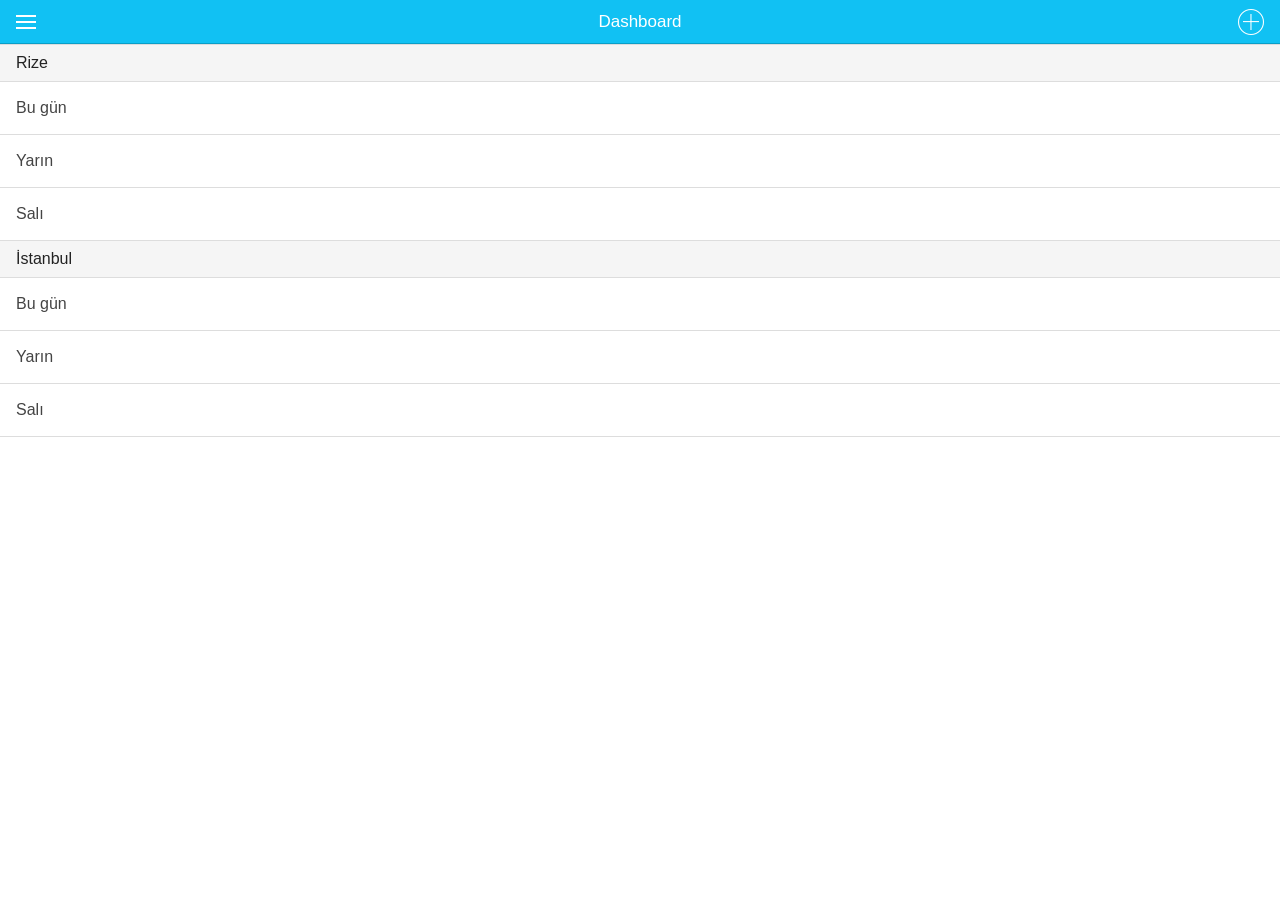
==== www/index.html @ d38d199f "initial commit" ====
<!DOCTYPE html>
<html>
  <head>
    <meta charset="utf-8">
    <meta name="viewport" content="initial-scale=1, maximum-scale=1, user-scalable=no, width=device-width">
    <title></title>

    <link href="lib/ionic/css/ionic.css" rel="stylesheet">
    <link href="css/style.css" rel="stylesheet">
    <script src="lib/ionic/js/ionic.bundle.js"></script>
    <script src="cordova.js"></script>
  </head>
  <body ng-app="starter">
    <ion-nav-bar class="bar-calm">
      <ion-nav-back-button>
      </ion-nav-back-button>
    </ion-nav-bar>
    <ion-nav-view></ion-nav-view>
  </body>

  <!-- App -->
  <script src="js/app.js"></script>

  <!-- Modules -->
  <script type="text/javascript" src="js/modules/dash.js"></script>

  <!-- Remote -->
  <script type="text/javascript" src="js/remote/config.js"></script>
  <script type="text/javascript" src="js/remote/http.js"></script>

  <!-- Services -->
  <script type="text/javascript" src="js/services/injects.js"></script>
  <script type="text/javascript" src="js/services/nav.js"></script>

  <!-- Request -->
  <script charset="utf-8" type="text/javascript" src="js/remote/request/getUserUsage.js"></script>

</html>
---- www/css/style.css ----
.bar-subheader {
    padding: 0;
}
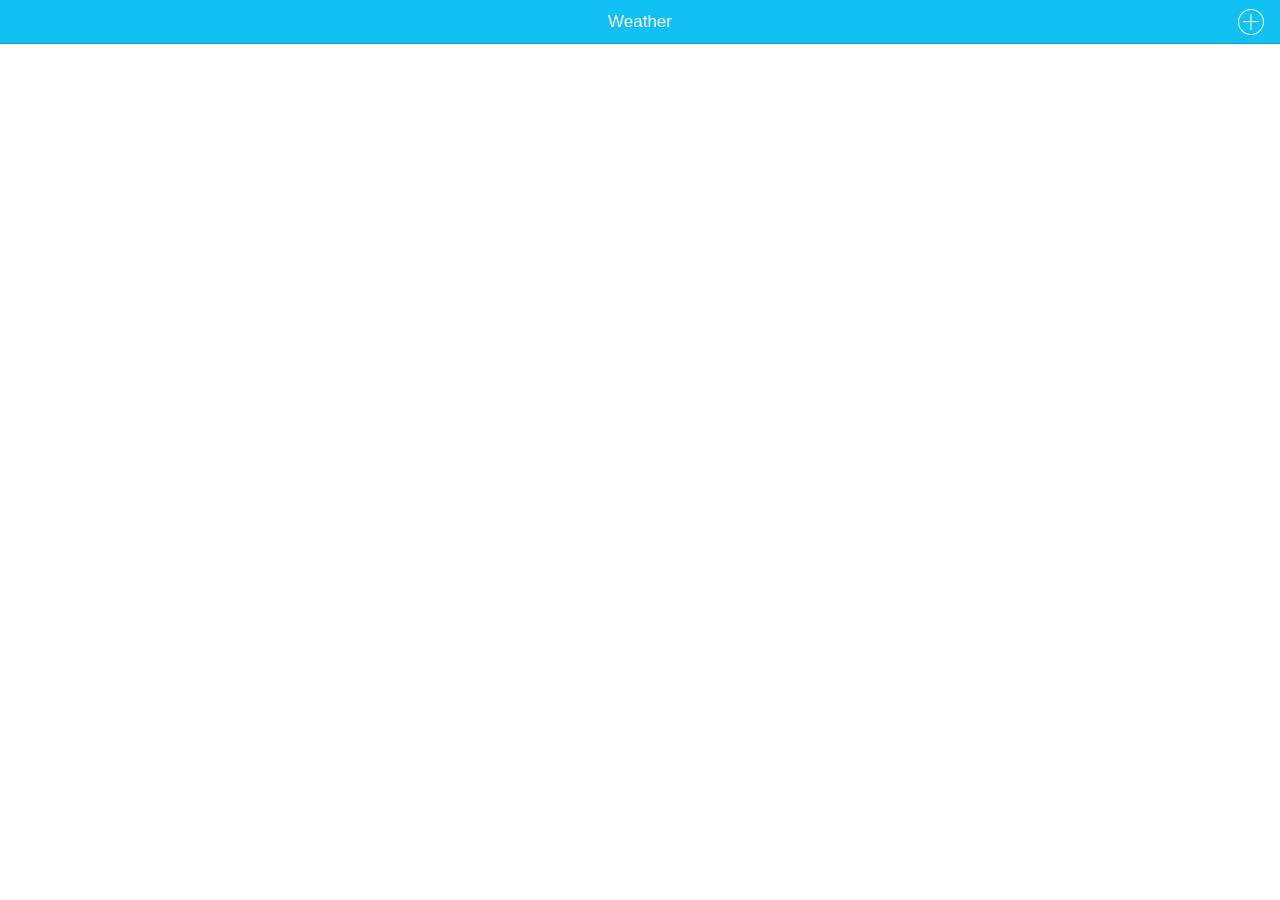
==== commit 644b415e: "- web service completed - cities.js added - loading.js added - month.js added - Dashboard completed " ====
--- a/www/index.html
+++ b/www/index.html
@@ -31,8 +31,11 @@
   <!-- Services -->
   <script type="text/javascript" src="js/services/injects.js"></script>
   <script type="text/javascript" src="js/services/nav.js"></script>
+  <script type="text/javascript" src="js/services/cities.js"></script>
+  <script type="text/javascript" src="js/services/months.js"></script>
+  <script type="text/javascript" src="js/services/loading.js"></script>
 
   <!-- Request -->
-  <script charset="utf-8" type="text/javascript" src="js/remote/request/getUserUsage.js"></script>
+  <script charset="utf-8" type="text/javascript" src="js/remote/request/getWeatherList.js"></script>
 
 </html>
--- a/www/css/style.css
+++ b/www/css/style.css
@@ -1,3 +1,7 @@
 .bar-subheader {
     padding: 0;
 }
+
+ion-item p {
+  float: right;
+}
